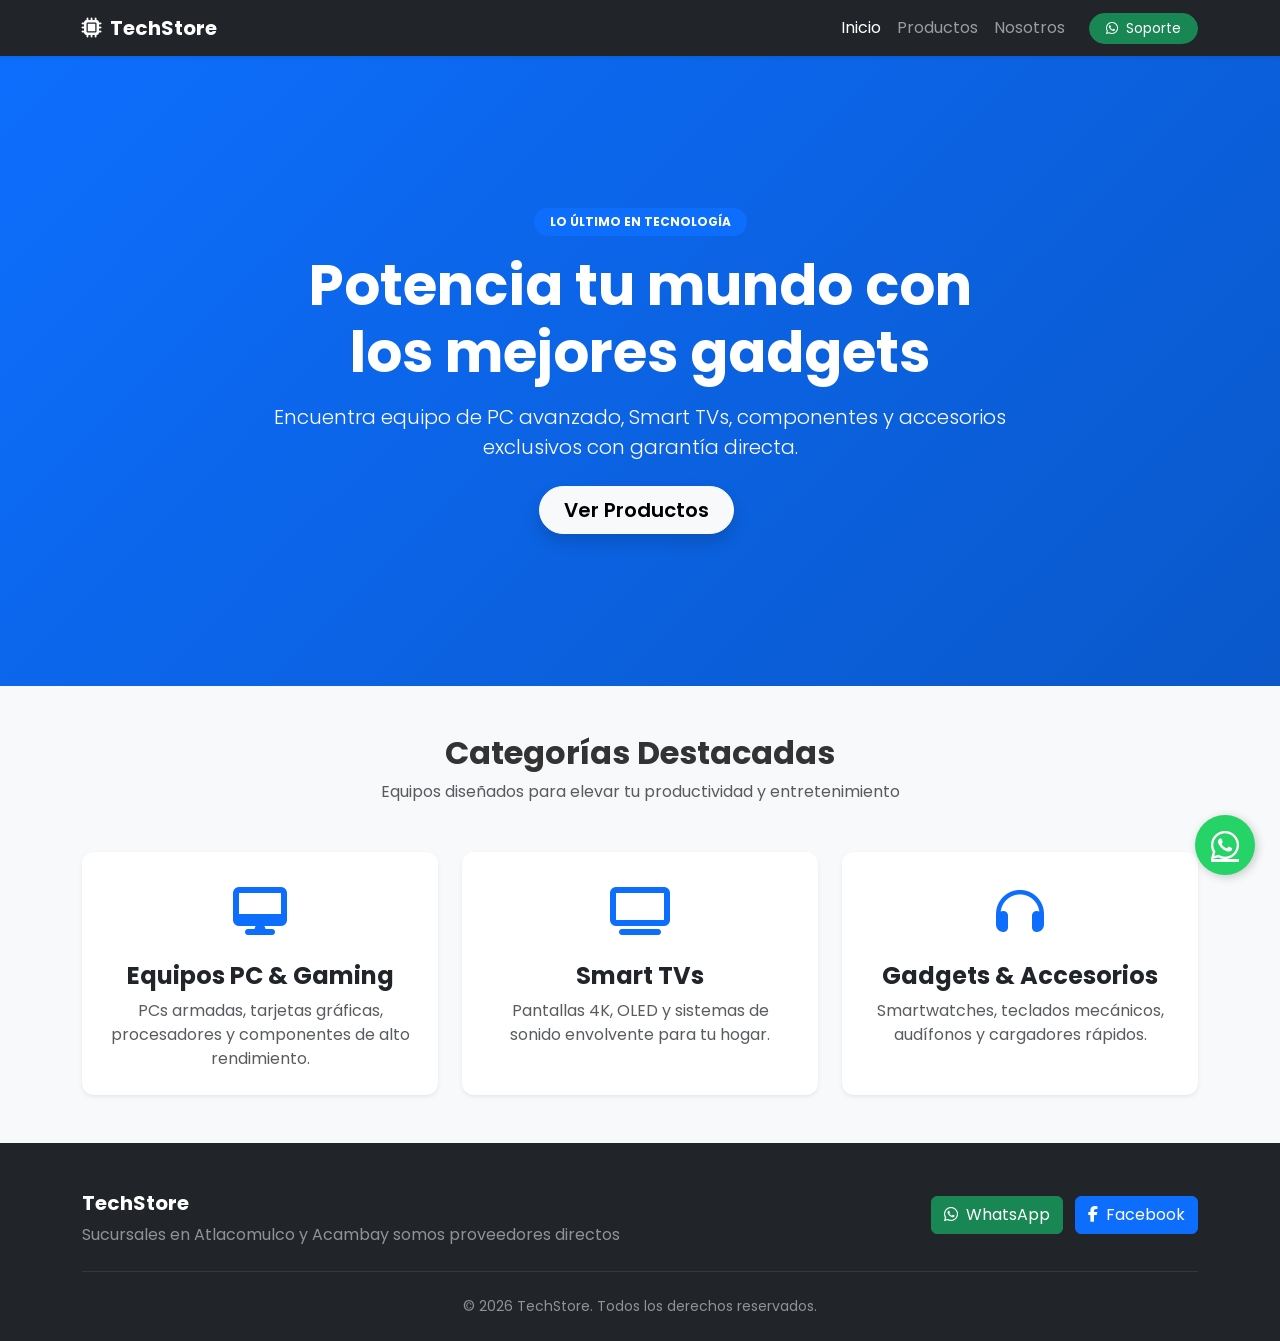
==== index.html @ 27831f78 "first commit" ====
<!DOCTYPE html>
<html lang="es">
<head>
    <meta charset="UTF-8">
    <meta name="viewport" content="width=device-width, initial-scale=1.0">
    <title>TechStore - Gadgets, PC y Tecnología</title>
    <!-- Bootstrap 5 CSS -->
    <link href="https://cdn.jsdelivr.net/npm/bootstrap@5.3.3/dist/css/bootstrap.min.css" rel="stylesheet">
    <!-- FontAwesome para íconos -->
    <link rel="stylesheet" href="https://cdnjs.cloudflare.com/ajax/libs/font-awesome/6.5.1/css/all.min.css">
    <!-- Google Fonts -->
    <link href="https://fonts.googleapis.com/css2?family=Poppins:wght@300;400;600;700&display=swap" rel="stylesheet">
    <!-- Tu archivo CSS personalizado -->
    <link rel="stylesheet" href="style.css">
</head>
<body>

    <!-- Barra de Navegación -->
    <nav class="navbar navbar-expand-lg navbar-dark bg-dark sticky-top shadow-sm">
        <div class="container">
            <a class="navbar-brand fw-bold text-gradient" href="#"><i class="fa-solid fa-microchip me-2"></i>TechStore</a>
            <button class="navbar-toggler" type="button" data-bs-toggle="collapse" data-bs-target="#navbarNav">
                <span class="navbar-toggler-icon"></span>
            </button>
            <div class="collapse navbar-collapse justify-content-end" id="navbarNav">
                <ul class="navbar-nav align-items-center">
                    <li class="nav-item"><a class="nav-link active" href="#">Inicio</a></li>
                    <li class="nav-item"><a class="nav-link" href="#productos">Productos</a></li>
                    <li class="nav-item"><a class="nav-link" href="#nosotros">Nosotros</a></li>
                    <li class="nav-item ms-lg-3">
                        <a href="https://wa.me/525519389472" target="_blank" class="btn btn-success btn-sm px-3 rounded-pill">
                            <i class="fa-brands fa-whatsapp me-1"></i> Soporte
                        </a>
                    </li>
                </ul>
            </div>
        </div>
    </nav>

    <!-- Sección Hero (Impactante) -->
    <header class="hero-section text-white text-center d-flex align-items-center">
        <div class="container">
            <div class="row justify-content-center">
                <div class="col-lg-8">
                    <span class="badge bg-primary mb-3 px-3 py-2 rounded-pill text-uppercase">Lo último en tecnología</span>
                    <h1 class="display-4 fw-bold mb-3">Potencia tu mundo con los mejores gadgets</h1>
                    <p class="lead mb-4">Encuentra equipo de PC avanzado, Smart TVs, componentes y accesorios exclusivos con garantía directa.</p>
                    <a href="#productos" class="btn btn-light btn-lg px-4 py-2 fw-semibold rounded-pill shadow me-2">Ver Productos</a>
                </div>
            </div>
        </div>
    </header>

    <!-- Sección de Productos -->
    <section id="productos" class="py-5 bg-light">
        <div class="container">
            <div class="text-center mb-5">
                <h2 class="fw-bold">Categorías Destacadas</h2>
                <p class="text-muted">Equipos diseñados para elevar tu productividad y entretenimiento</p>
            </div>
            <div class="row g-4">
                <!-- Tarjeta 1 -->
                <div class="col-md-4">
                    <div class="card h-100 border-0 shadow-sm product-card">
                        <div class="card-body text-center p-4">
                            <div class="icon-box mb-3 text-primary"><i class="fa-solid fa-desktop fa-3x"></i></div>
                            <h4 class="card-title fw-bold">Equipos PC & Gaming</h4>
                            <p class="card-text text-muted">PCs armadas, tarjetas gráficas, procesadores y componentes de alto rendimiento.</p>
                        </div>
                    </div>
                </div>
                <!-- Tarjeta 2 -->
                <div class="col-md-4">
                    <div class="card h-100 border-0 shadow-sm product-card">
                        <div class="card-body text-center p-4">
                            <div class="icon-box mb-3 text-primary"><i class="fa-solid fa-tv fa-3x"></i></div>
                            <h4 class="card-title fw-bold">Smart TVs</h4>
                            <p class="card-text text-muted">Pantallas 4K, OLED y sistemas de sonido envolvente para tu hogar.</p>
                        </div>
                    </div>
                </div>
                <!-- Tarjeta 3 -->
                <div class="col-md-4">
                    <div class="card h-100 border-0 shadow-sm product-card">
                        <div class="card-body text-center p-4">
                            <div class="icon-box mb-3 text-primary"><i class="fa-solid fa-headphones fa-3x"></i></div>
                            <h4 class="card-title fw-bold">Gadgets & Accesorios</h4>
                            <p class="card-text text-muted">Smartwatches, teclados mecánicos, audífonos y cargadores rápidos.</p>
                        </div>
                    </div>
                </div>
            </div>
        </div>
    </section>

    <!-- Botón flotante de WhatsApp -->
    <a href="https://wa.me/525519389472?text=Hola,%20me%20interesa%20obtener%20información%20sobre%20sus%20productos" class="whatsapp-float" target="_blank" title="Contáctanos por WhatsApp">
        <i class="fa-brands fa-whatsapp"></i>
    </a>

    <!-- Pie de Página (Footer) -->
    <footer class="bg-dark text-white pt-5 pb-4">
        <div class="container text-center text-md-start">
            <div class="row align-items-center">
                <div class="col-md-7 mb-3 mb-md-0">
                    <h5 class="fw-bold mb-2">TechStore</h5>
                    <p class="text-white-50 mb-0">Sucursales en Atlacomulco y Acambay somos proveedores directos</p>
                </div>
                <div class="col-md-5 text-md-end text-center">
                    <!-- Botón WhatsApp -->
                    <a href="https://wa.me/525519389472" target="_blank" class="btn btn-success me-2 mb-2">
                        <i class="fa-brands fa-whatsapp me-1"></i> WhatsApp
                    </a>
                    <!-- Botón Facebook (Agrega tu link donde dicen las comillas) -->
                    <a href="AQUÍ_VA_TU_LINK_DE_FACEBOOK" target="_blank" class="btn btn-primary mb-2">
                        <i class="fa-brands fa-facebook-f me-1"></i> Facebook
                    </a>
                </div>
            </div>
            <hr class="my-4 border-secondary">
            <div class="row">
                <div class="col-md-12 text-center">
                    <p class="text-white-50 small mb-0">&copy; 2026 TechStore. Todos los derechos reservados.</p>
                </div>
            </div>
        </div>
    </footer>

    <!-- Bootstrap 5 JS Bundle -->
    <script src="https://cdn.jsdelivr.net/npm/bootstrap@5.3.3/dist/js/bootstrap.bundle.min.js"></script>
</body>
</html>
---- style.css ----
/* Configuración general y tipografía */
body {
    font-family: 'Poppins', sans-serif;
    color: #333;
}

/* Sección Hero con fondo moderno degradado */
.hero-section {
    background: linear-gradient(135deg, #0d6efd 0%, #0a58ca 100%);
    min-height: 70vh;
    padding: 80px 0;
}

/* Efectos en tarjetas de productos */
.product-card {
    transition: transform 0.3s ease, box-shadow 0.3s ease;
    border-radius: 12px;
}

.product-card:hover {
    transform: translateY(-8px);
    box-shadow: 0 1rem 3rem rgba(0,0,0,.1) !important;
}

.icon-box {
    height: 70px;
    display: flex;
    align-items: center;
    justify-content: center;
}

/* Botón flotante de WhatsApp */
.whatsapp-float {
    position: fixed;
    width: 60px;
    height: 60px;
    bottom: 25px;
    right: 25px;
    background-color: #25d366;
    color: #FFF;
    border-radius: 50px;
    text-align: center;
    font-size: 32px;
    box-shadow: 2px 2px 10px rgba(0,0,0,0.2);
    z-index: 1000;
    display: flex;
    align-items: center;
    justify-content: center;
    transition: all 0.3s ease;
}

.whatsapp-float:hover {
    background-color: #20ba5a;
    color: #FFF;
    transform: scale(1.1);
}
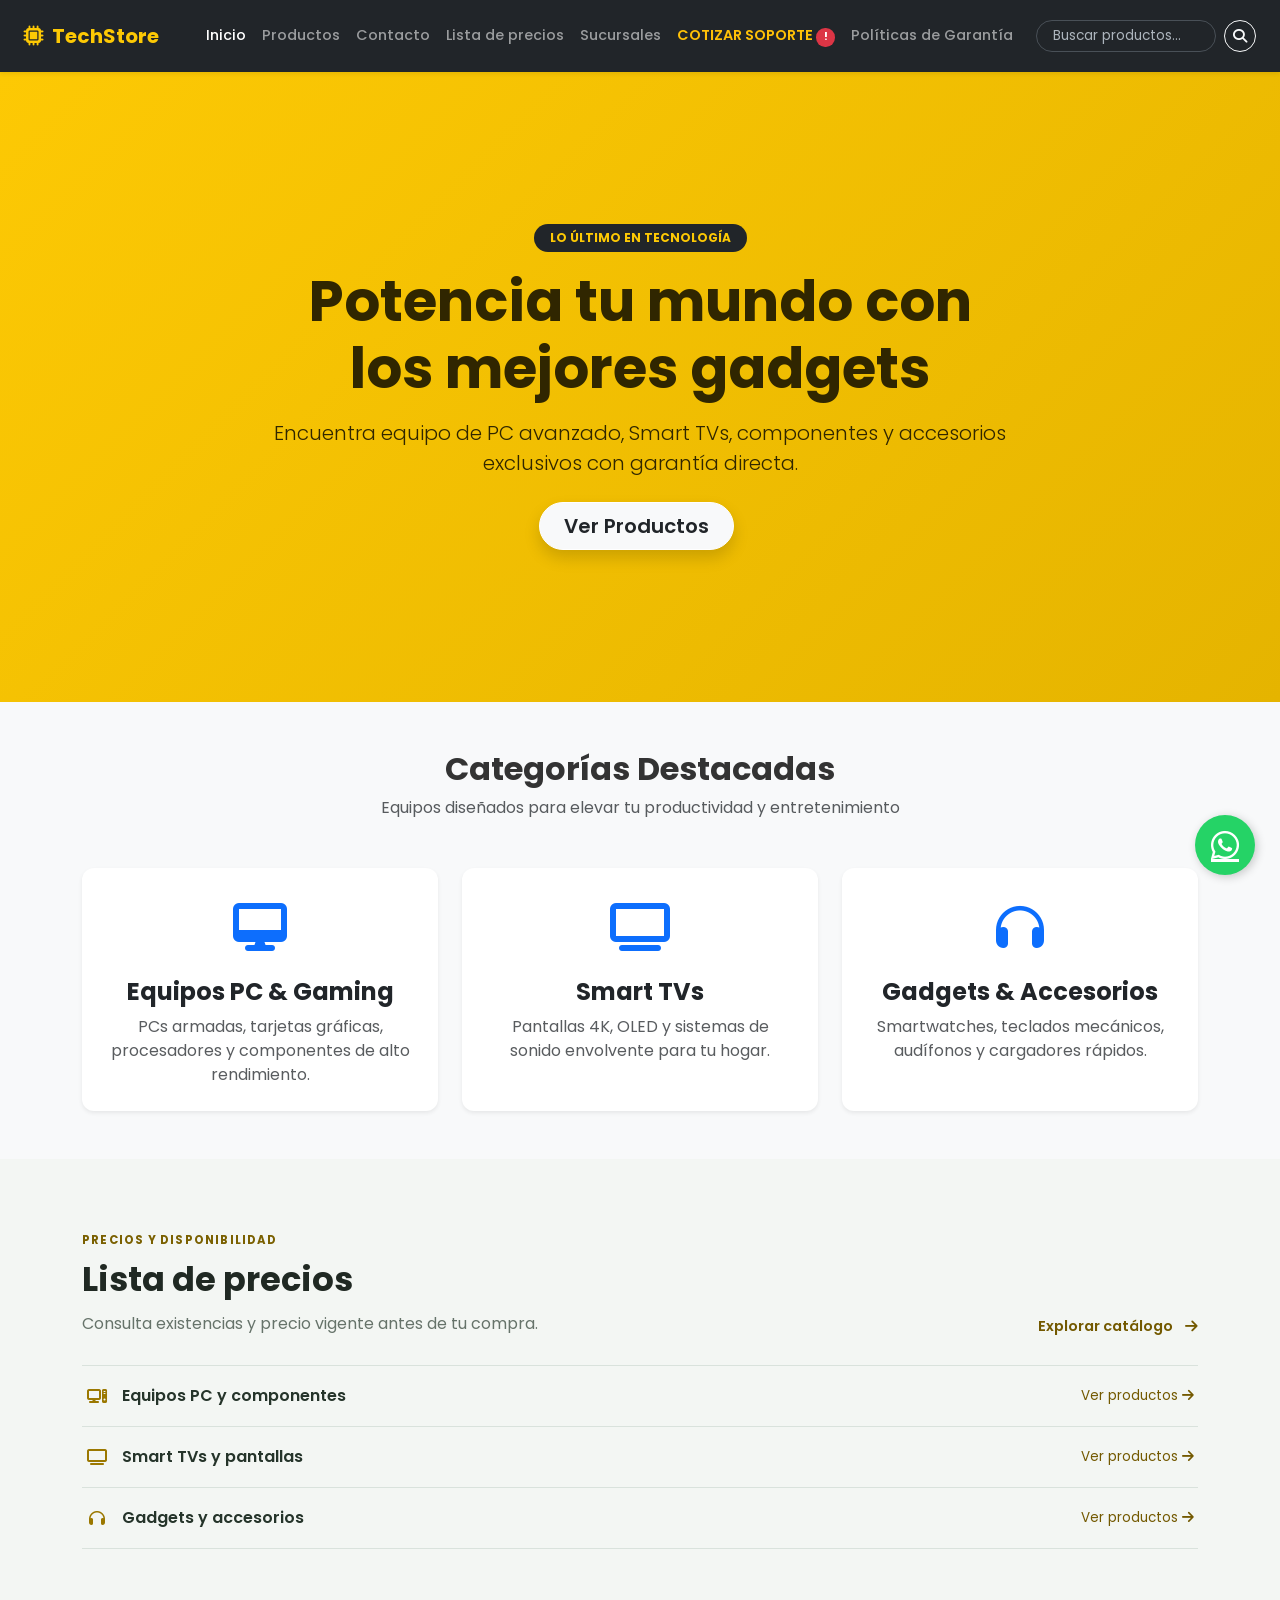
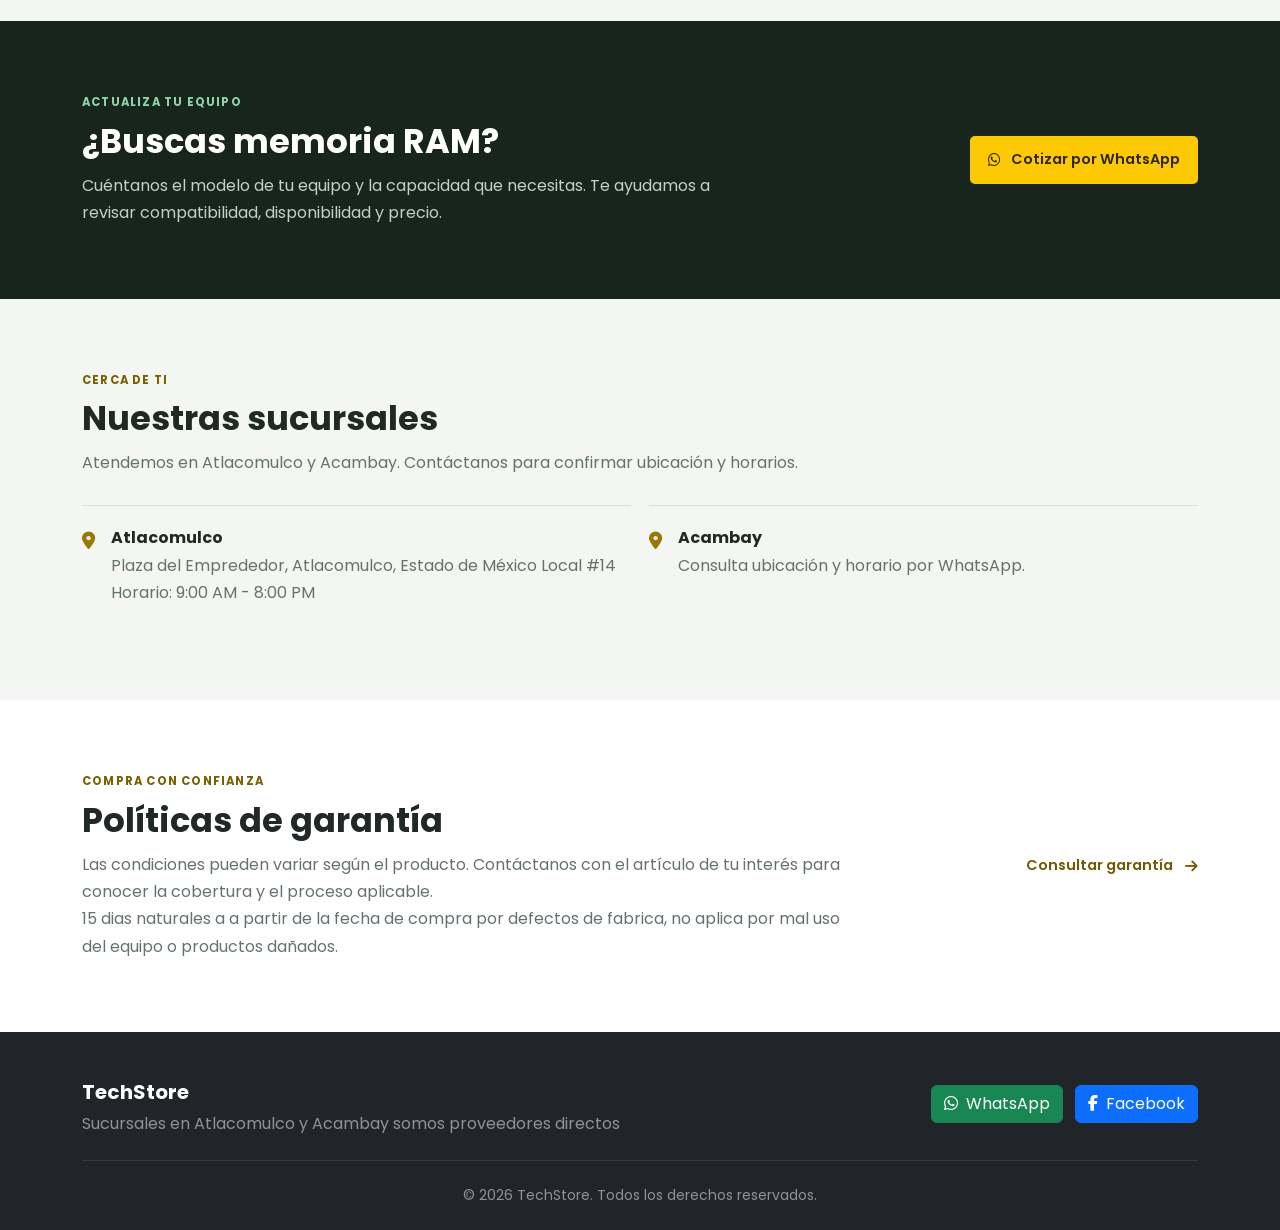
==== commit 3953b467: "Se Agrego seccion productos" ====
--- a/index.html
+++ b/index.html
@@ -15,24 +15,40 @@
 </head>
 <body>
 
-    <!-- Barra de Navegación -->
-    <nav class="navbar navbar-expand-lg navbar-dark bg-dark sticky-top shadow-sm">
-        <div class="container">
-            <a class="navbar-brand fw-bold text-gradient" href="#"><i class="fa-solid fa-microchip me-2"></i>TechStore</a>
-            <button class="navbar-toggler" type="button" data-bs-toggle="collapse" data-bs-target="#navbarNav">
+    <!-- Barra de Navegación Mejorada con las secciones solicitadas -->
+    <nav class="navbar navbar-expand-lg navbar-dark bg-dark sticky-top shadow-sm py-3">
+        <div class="container-fluid px-4">
+            <!-- Logo / Marca -->
+            <a class="navbar-brand fw-bold text-gradient me-4" href="index.html">
+                <i class="fa-solid fa-microchip me-2"></i>TechStore
+            </a>
+
+            <!-- Botón responsive (hamburguesa) -->
+            <button class="navbar-toggler border-0" type="button" data-bs-toggle="collapse" data-bs-target="#navbarContent" aria-controls="navbarContent" aria-expanded="false" aria-label="Toggle navigation">
                 <span class="navbar-toggler-icon"></span>
             </button>
-            <div class="collapse navbar-collapse justify-content-end" id="navbarNav">
-                <ul class="navbar-nav align-items-center">
-                    <li class="nav-item"><a class="nav-link active" href="#">Inicio</a></li>
-                    <li class="nav-item"><a class="nav-link" href="#productos">Productos</a></li>
-                    <li class="nav-item"><a class="nav-link" href="#nosotros">Nosotros</a></li>
-                    <li class="nav-item ms-lg-3">
-                        <a href="https://wa.me/525519389472" target="_blank" class="btn btn-success btn-sm px-3 rounded-pill">
-                            <i class="fa-brands fa-whatsapp me-1"></i> Soporte
-                        </a>
-                    </li>
+
+            <!-- Enlaces del menú y Buscador -->
+            <div class="collapse navbar-collapse justify-content-between" id="navbarContent">
+                <ul class="navbar-nav mb-2 mb-lg-0 align-lg-items-center mx-auto">
+                    <li class="nav-item"><a class="nav-link active px-2" href="#">Inicio</a></li>
+                    <li class="nav-item"><a class="nav-link px-2" href="productos.html">Productos</a></li>
+                    <li class="nav-item"><a class="nav-link px-2" href="#contacto">Contacto</a></li>
+                    <li class="nav-item"><a class="nav-link px-2" href="#lista-precios">Lista de precios</a></li>
+                    <li class="nav-item"><a class="nav-link px-2" href="#sucursales">Sucursales</a></li>
+                    <li class="nav-item"><a class="nav-link px-2 fw-semibold text-warning" href="#cotizar-ram">COTIZAR SOPORTE <span class="badge bg-danger text-white rounded-circle">!</span></a></li>
+                    <li class="nav-item"><a class="nav-link px-2" href="#garantia">Políticas de Garantía</a></li>
                 </ul>
+
+                <!-- Buscador Integrado -->
+                <form class="d-flex align-items-center search-form mt-3 mt-lg-0" role="search" onsubmit="event.preventDefault();">
+                    <div class="input-group">
+                        <input class="form-control form-control-sm rounded-pill ps-3" type="search" placeholder="Buscar productos..." aria-label="Buscar">
+                        <button class="btn btn-outline-light btn-sm rounded-circle ms-2 search-btn" type="submit" aria-label="Buscar productos">
+                            <i class="fa-solid fa-magnifying-glass"></i>
+                        </button>
+                    </div>
+                </form>
             </div>
         </div>
     </nav>
@@ -45,7 +61,7 @@
                     <span class="badge bg-primary mb-3 px-3 py-2 rounded-pill text-uppercase">Lo último en tecnología</span>
                     <h1 class="display-4 fw-bold mb-3">Potencia tu mundo con los mejores gadgets</h1>
                     <p class="lead mb-4">Encuentra equipo de PC avanzado, Smart TVs, componentes y accesorios exclusivos con garantía directa.</p>
-                    <a href="#productos" class="btn btn-light btn-lg px-4 py-2 fw-semibold rounded-pill shadow me-2">Ver Productos</a>
+                    <a href="productos.html" class="btn btn-light btn-lg px-4 py-2 fw-semibold rounded-pill shadow me-2">Ver Productos</a>
                 </div>
             </div>
         </div>
@@ -93,13 +109,70 @@
         </div>
     </section>
 
+    <section id="lista-precios" class="store-section price-section">
+        <div class="container">
+            <div class="store-section-heading">
+                <div>
+                    <p class="store-kicker">PRECIOS Y DISPONIBILIDAD</p>
+                    <h2>Lista de precios</h2>
+                    <p>Consulta existencias y precio vigente antes de tu compra.</p>
+                </div>
+                <a class="store-action" href="productos.html">Explorar catálogo <i class="fa-solid fa-arrow-right" aria-hidden="true"></i></a>
+            </div>
+            <div class="price-list">
+                <a href="productos.html"><span><i class="fa-solid fa-computer" aria-hidden="true"></i> Equipos PC y componentes</span><span>Ver productos <i class="fa-solid fa-arrow-right" aria-hidden="true"></i></span></a>
+                <a href="productos.html"><span><i class="fa-solid fa-tv" aria-hidden="true"></i> Smart TVs y pantallas</span><span>Ver productos <i class="fa-solid fa-arrow-right" aria-hidden="true"></i></span></a>
+                <a href="productos.html"><span><i class="fa-solid fa-headphones" aria-hidden="true"></i> Gadgets y accesorios</span><span>Ver productos <i class="fa-solid fa-arrow-right" aria-hidden="true"></i></span></a>
+            </div>
+        </div>
+    </section>
+
+    <section id="cotizar-ram" class="store-section ram-section">
+        <div class="container section-split">
+            <div>
+                <p class="store-kicker">ACTUALIZA TU EQUIPO</p>
+                <h2>¿Buscas memoria RAM?</h2>
+                <p>Cuéntanos el modelo de tu equipo y la capacidad que necesitas. Te ayudamos a revisar compatibilidad, disponibilidad y precio.</p>
+            </div>
+            <a class="section-button" href="https://wa.me/525519389472?text=Hola%2C%20quiero%20cotizar%20memoria%20RAM.%20El%20modelo%20de%20mi%20equipo%20es%3A%20" target="_blank" rel="noopener noreferrer"><i class="fa-brands fa-whatsapp" aria-hidden="true"></i> Cotizar por WhatsApp</a>
+        </div>
+    </section>
+    
+    <section id="sucursales" class="store-section branches-section">
+        <div class="container">
+            <div class="store-section-heading">
+                <div>
+                    <p class="store-kicker">CERCA DE TI</p>
+                    <h2>Nuestras sucursales</h2>
+                    <p>Atendemos en Atlacomulco y Acambay. Contáctanos para confirmar ubicación y horarios.</p>
+                </div>
+            </div>
+            <div class="branch-list">
+                <article><i class="fa-solid fa-location-dot" aria-hidden="true"></i><div><h3>Atlacomulco</h3><p>Plaza del Emprededor, Atlacomulco, Estado de México Local #14 <br>Horario: 9:00 AM - 8:00 PM</p></div></article>                
+                <article><i class="fa-solid fa-location-dot" aria-hidden="true"></i><div><h3>Acambay</h3><p>Consulta ubicación y horario por WhatsApp.</p></div></article>
+            </div>
+        </div>
+    </section>
+
+    <section id="garantia" class="store-section warranty-section">
+        <div class="container section-split">
+            <div>
+                <p class="store-kicker">COMPRA CON CONFIANZA</p>
+                <h2>Políticas de garantía</h2>
+                <p>Las condiciones pueden variar según el producto. Contáctanos con el artículo de tu interés para conocer la cobertura y el proceso aplicable.</p>
+                <p>15 dias naturales a a partir de la fecha de compra por defectos de fabrica, no aplica por mal uso del equipo o productos dañados.</p>
+            </div>
+            <a class="store-action" href="https://wa.me/525519389472?text=Hola%2C%20quiero%20conocer%20las%20pol%C3%ADticas%20de%20garant%C3%ADa" target="_blank" rel="noopener noreferrer">Consultar garantía <i class="fa-solid fa-arrow-right" aria-hidden="true"></i></a>
+        </div>
+    </section>
+
     <!-- Botón flotante de WhatsApp -->
     <a href="https://wa.me/525519389472?text=Hola,%20me%20interesa%20obtener%20información%20sobre%20sus%20productos" class="whatsapp-float" target="_blank" title="Contáctanos por WhatsApp">
         <i class="fa-brands fa-whatsapp"></i>
     </a>
 
     <!-- Pie de Página (Footer) -->
-    <footer class="bg-dark text-white pt-5 pb-4">
+    <footer id="contacto" class="bg-dark text-white pt-5 pb-4">
         <div class="container text-center text-md-start">
             <div class="row align-items-center">
                 <div class="col-md-7 mb-3 mb-md-0">
--- a/style.css
+++ b/style.css
@@ -1,14 +1,76 @@
+:root {
+    --brand-color: #FDC904;
+    --brand-ink: #302600;
+}
+
 /* Configuración general y tipografía */
 body {
     font-family: 'Poppins', sans-serif;
     color: #333;
 }
 
+/* Estilos de la barra de navegación y enlaces */
+.navbar-nav .nav-link {
+    font-size: 0.9rem;
+    font-weight: 500;
+    transition: color 0.2s ease;
+}
+
+.navbar-nav .nav-link:hover {
+    color: var(--brand-color) !important;
+}
+
+.navbar-brand.text-gradient {
+    color: var(--brand-color) !important;
+}
+
+/* Personalización del buscador en el header */
+.search-form input[type="search"] {
+    background-color: #212529;
+    border: 1px solid #495057;
+    color: #fff;
+    font-size: 0.85rem;
+    width: 180px;
+    transition: all 0.3s ease;
+}
+
+.search-form input[type="search"]::placeholder {
+    color: #adb5bd;
+}
+
+.search-form input[type="search"]:focus {
+    background-color: #212529;
+    border-color: var(--brand-color);
+    color: #fff;
+    box-shadow: none;
+    width: 220px;
+}
+
+.search-btn {
+    width: 32px;
+    height: 32px;
+    display: flex;
+    align-items: center;
+    justify-content: center;
+    padding: 0;
+}
+
 /* Sección Hero con fondo moderno degradado */
 .hero-section {
-    background: linear-gradient(135deg, #0d6efd 0%, #0a58ca 100%);
+    background: linear-gradient(135deg, #FDC904 0%, #e5b400 100%);
     min-height: 70vh;
     padding: 80px 0;
+    color: var(--brand-ink) !important;
+}
+
+.hero-section .badge.bg-primary {
+    background-color: #212529 !important;
+    color: var(--brand-color) !important;
+}
+
+.hero-section .btn-light {
+    border-color: #fff;
+    color: #212529;
 }
 
 /* Efectos en tarjetas de productos */
@@ -27,6 +89,191 @@
     display: flex;
     align-items: center;
     justify-content: center;
+}
+
+.store-section {
+    padding: 72px 0;
+    scroll-margin-top: 88px;
+}
+
+.store-section h2 {
+    margin: 0 0 10px;
+    color: #202923;
+    font-size: clamp(1.55rem, 3vw, 2.1rem);
+    font-weight: 700;
+}
+
+.store-section p {
+    margin-bottom: 0;
+    color: #66736a;
+    line-height: 1.7;
+}
+
+.store-kicker {
+    margin: 0 0 9px !important;
+    color: #7a6000 !important;
+    font-size: 0.72rem;
+    font-weight: 700;
+    letter-spacing: 1.2px;
+}
+
+.store-section-heading {
+    display: flex;
+    align-items: end;
+    justify-content: space-between;
+    gap: 24px;
+    margin-bottom: 28px;
+}
+
+.store-action {
+    display: inline-flex;
+    align-items: center;
+    gap: 12px;
+    flex: 0 0 auto;
+    color: #735900;
+    font-size: 0.9rem;
+    font-weight: 600;
+    text-decoration: none;
+}
+
+.store-action:hover {
+    color: #302600;
+}
+
+.price-section,
+.branches-section {
+    background: #f3f6f3;
+}
+
+.price-list {
+    border-top: 1px solid #d9e2dc;
+}
+
+.price-list a {
+    display: flex;
+    align-items: center;
+    justify-content: space-between;
+    gap: 20px;
+    padding: 18px 4px;
+    border-bottom: 1px solid #d9e2dc;
+    color: #25342a;
+    text-decoration: none;
+}
+
+.price-list a > span:first-child {
+    display: flex;
+    align-items: center;
+    gap: 14px;
+    font-weight: 600;
+}
+
+.price-list a > span:last-child {
+    color: #735900;
+    font-size: 0.84rem;
+}
+
+.price-list a > span:first-child i {
+    width: 22px;
+    color: #9b7800;
+    text-align: center;
+}
+
+.ram-section {
+    background: #17251c;
+}
+
+.ram-section h2,
+.ram-section p:not(.store-kicker) {
+    color: #fff;
+}
+
+.ram-section p:not(.store-kicker) {
+    max-width: 680px;
+    color: #c4d0c7;
+}
+
+.ram-section .store-kicker {
+    color: #8dd4a8 !important;
+}
+
+.section-split {
+    display: flex;
+    align-items: center;
+    justify-content: space-between;
+    gap: 36px;
+}
+
+.section-split > div {
+    max-width: 760px;
+}
+
+.section-button {
+    display: inline-flex;
+    align-items: center;
+    justify-content: center;
+    gap: 10px;
+    flex: 0 0 auto;
+    min-height: 48px;
+    padding: 0 18px;
+    border-radius: 5px;
+    background: var(--brand-color);
+    color: var(--brand-ink);
+    font-size: 0.9rem;
+    font-weight: 600;
+    text-decoration: none;
+}
+
+.section-button:hover {
+    background: #e5b400;
+    color: #211a00;
+}
+
+.branch-list {
+    display: grid;
+    grid-template-columns: repeat(2, minmax(0, 1fr));
+    gap: 18px;
+}
+
+.branch-list article {
+    display: flex;
+    align-items: flex-start;
+    gap: 16px;
+    padding: 22px 0;
+    border-top: 1px solid #d9e2dc;
+}
+
+.branch-list article > i {
+    margin-top: 4px;
+    color: #9b7800;
+    font-size: 1.1rem;
+}
+
+.branch-list h3 {
+    margin: 0 0 5px;
+    color: #202923;
+    font-size: 1rem;
+    font-weight: 700;
+}
+
+.warranty-section {
+    background: #fff;
+}
+
+@media (max-width: 700px) {
+    .store-section {
+        padding: 48px 0;
+    }
+
+    .store-section-heading,
+    .section-split {
+        align-items: flex-start;
+        flex-direction: column;
+        gap: 18px;
+    }
+
+    .branch-list {
+        grid-template-columns: minmax(0, 1fr);
+    }
 }
 
 /* Botón flotante de WhatsApp */
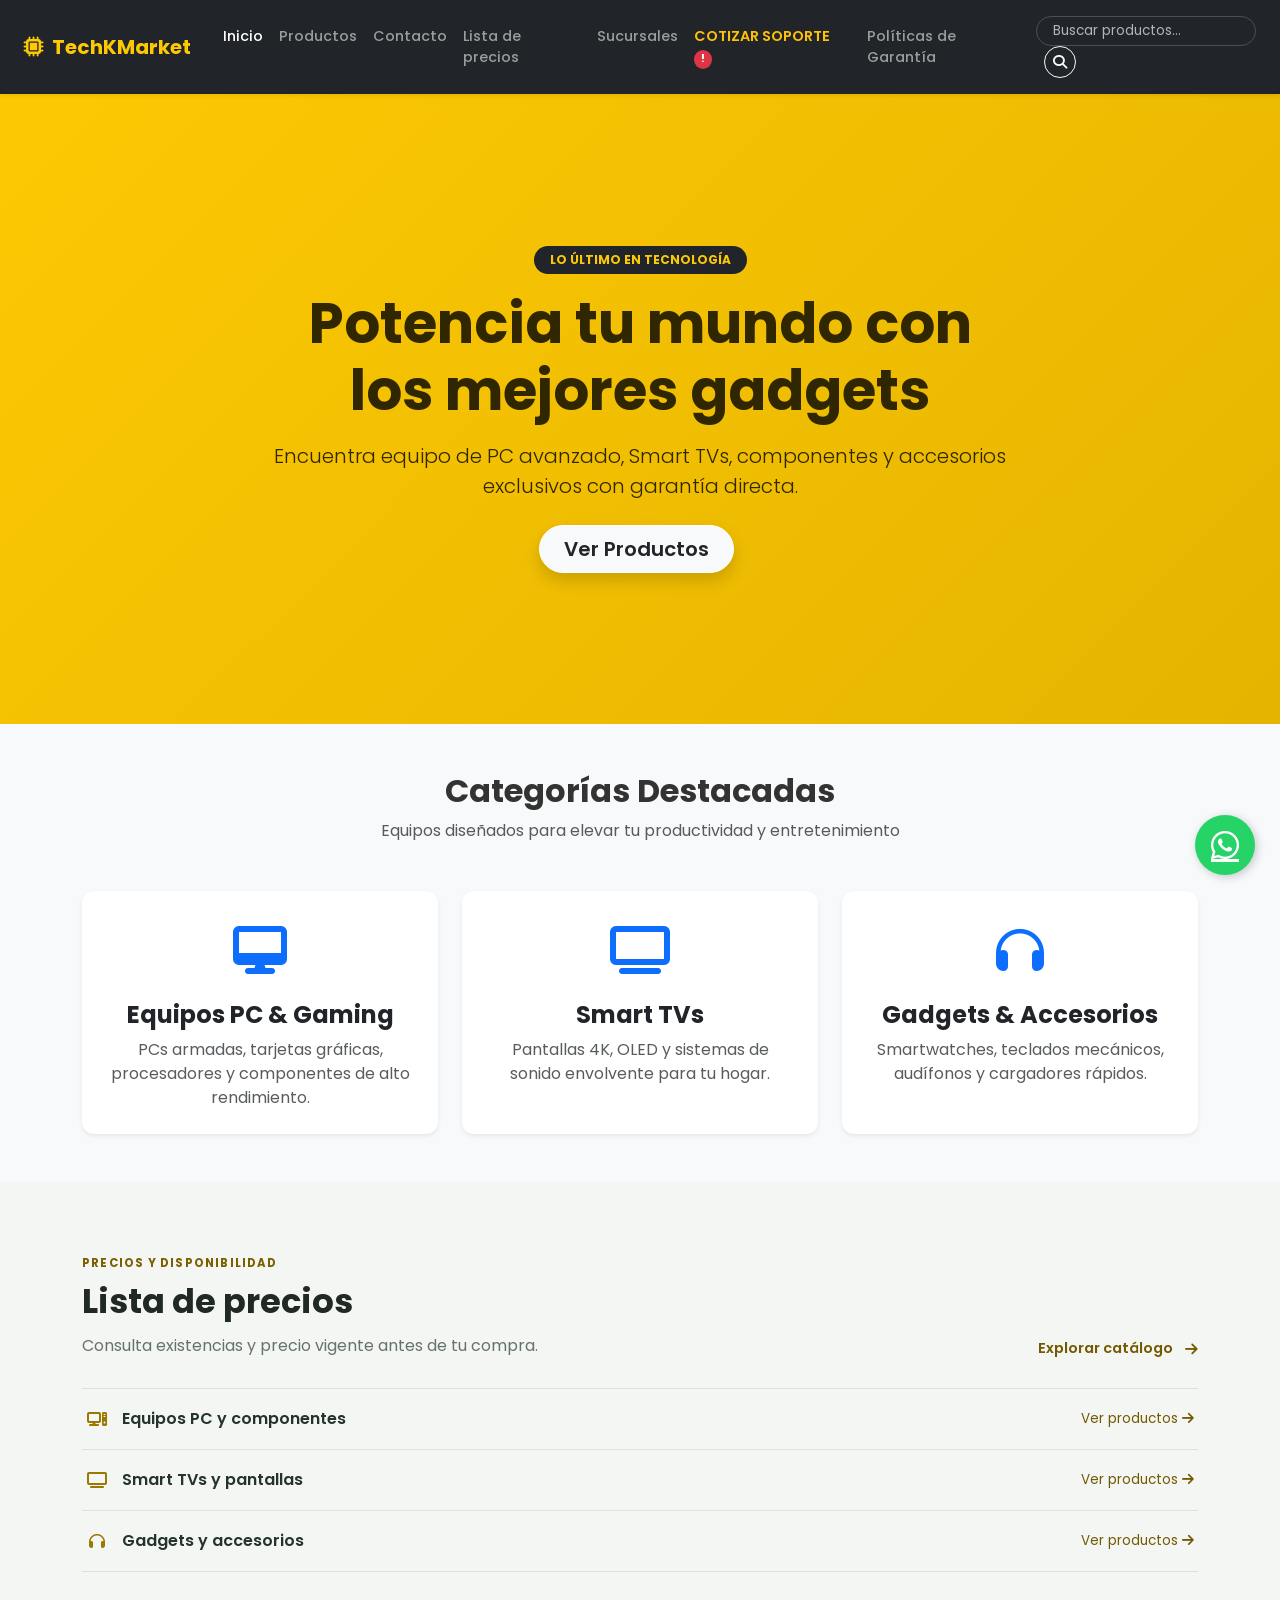
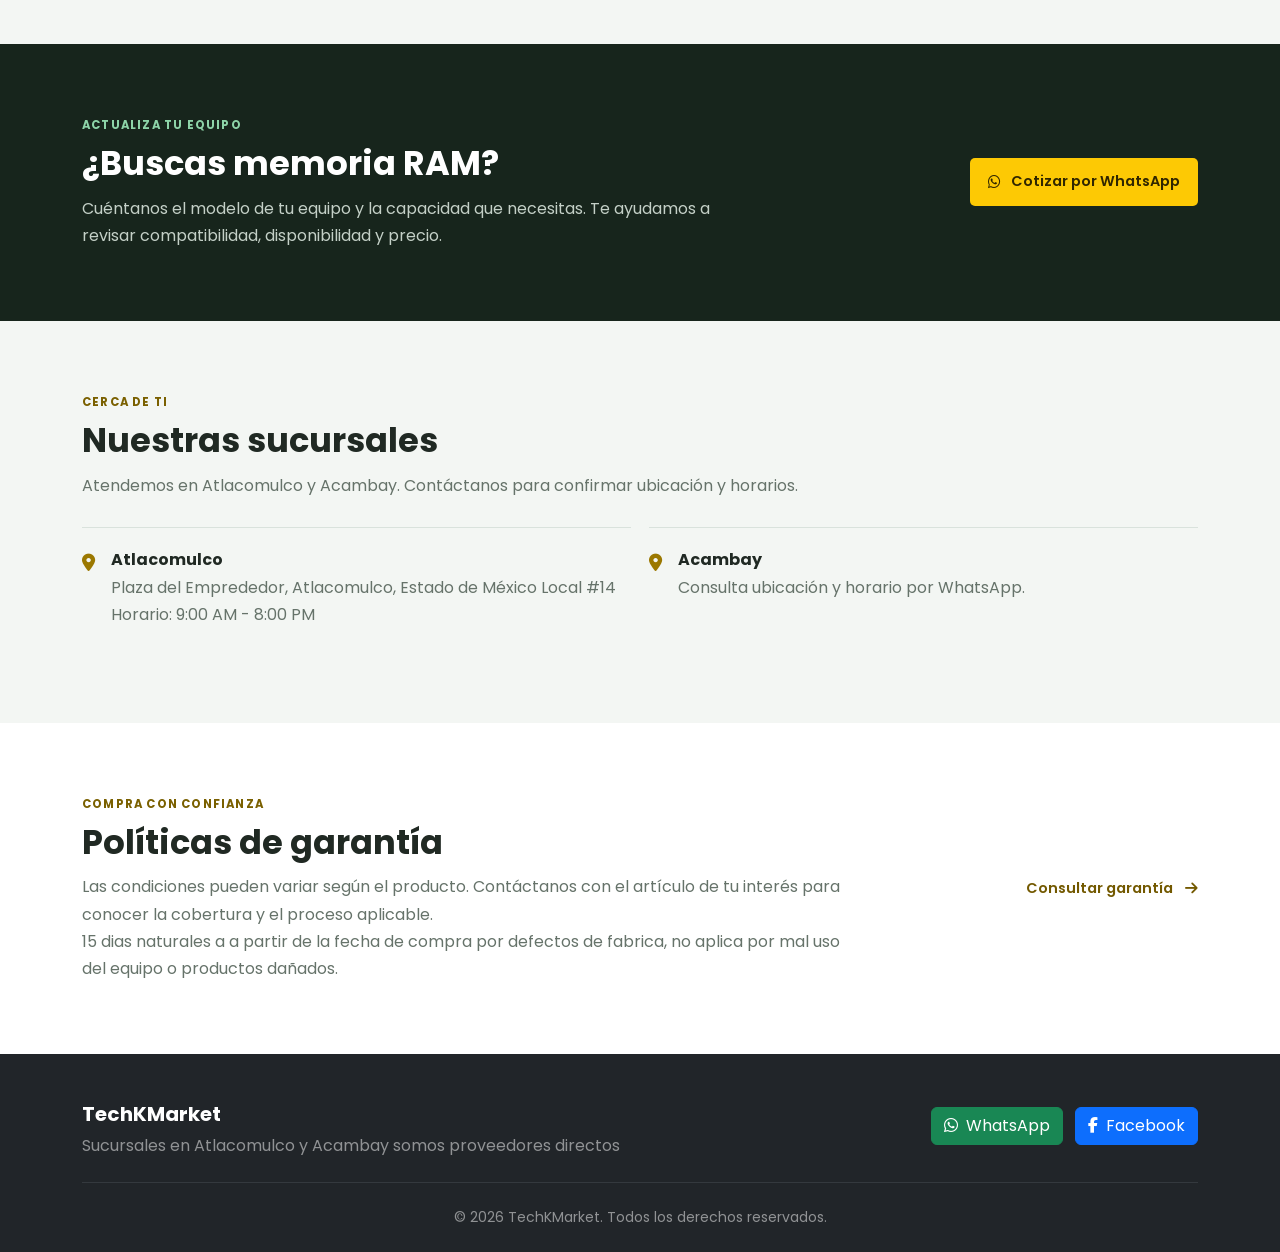
==== commit 6417e7fb: "correccion de Marca en Header" ====
--- a/index.html
+++ b/index.html
@@ -20,7 +20,7 @@
         <div class="container-fluid px-4">
             <!-- Logo / Marca -->
             <a class="navbar-brand fw-bold text-gradient me-4" href="index.html">
-                <i class="fa-solid fa-microchip me-2"></i>TechStore
+                <i class="fa-solid fa-microchip me-2"></i>TechKMarket
             </a>
 
             <!-- Botón responsive (hamburguesa) -->
@@ -176,7 +176,7 @@
         <div class="container text-center text-md-start">
             <div class="row align-items-center">
                 <div class="col-md-7 mb-3 mb-md-0">
-                    <h5 class="fw-bold mb-2">TechStore</h5>
+                    <h5 class="fw-bold mb-2">TechKMarket</h5>
                     <p class="text-white-50 mb-0">Sucursales en Atlacomulco y Acambay somos proveedores directos</p>
                 </div>
                 <div class="col-md-5 text-md-end text-center">
@@ -193,7 +193,7 @@
             <hr class="my-4 border-secondary">
             <div class="row">
                 <div class="col-md-12 text-center">
-                    <p class="text-white-50 small mb-0">&copy; 2026 TechStore. Todos los derechos reservados.</p>
+                    <p class="text-white-50 small mb-0">&copy; 2026 TechKMarket. Todos los derechos reservados.</p>
                 </div>
             </div>
         </div>
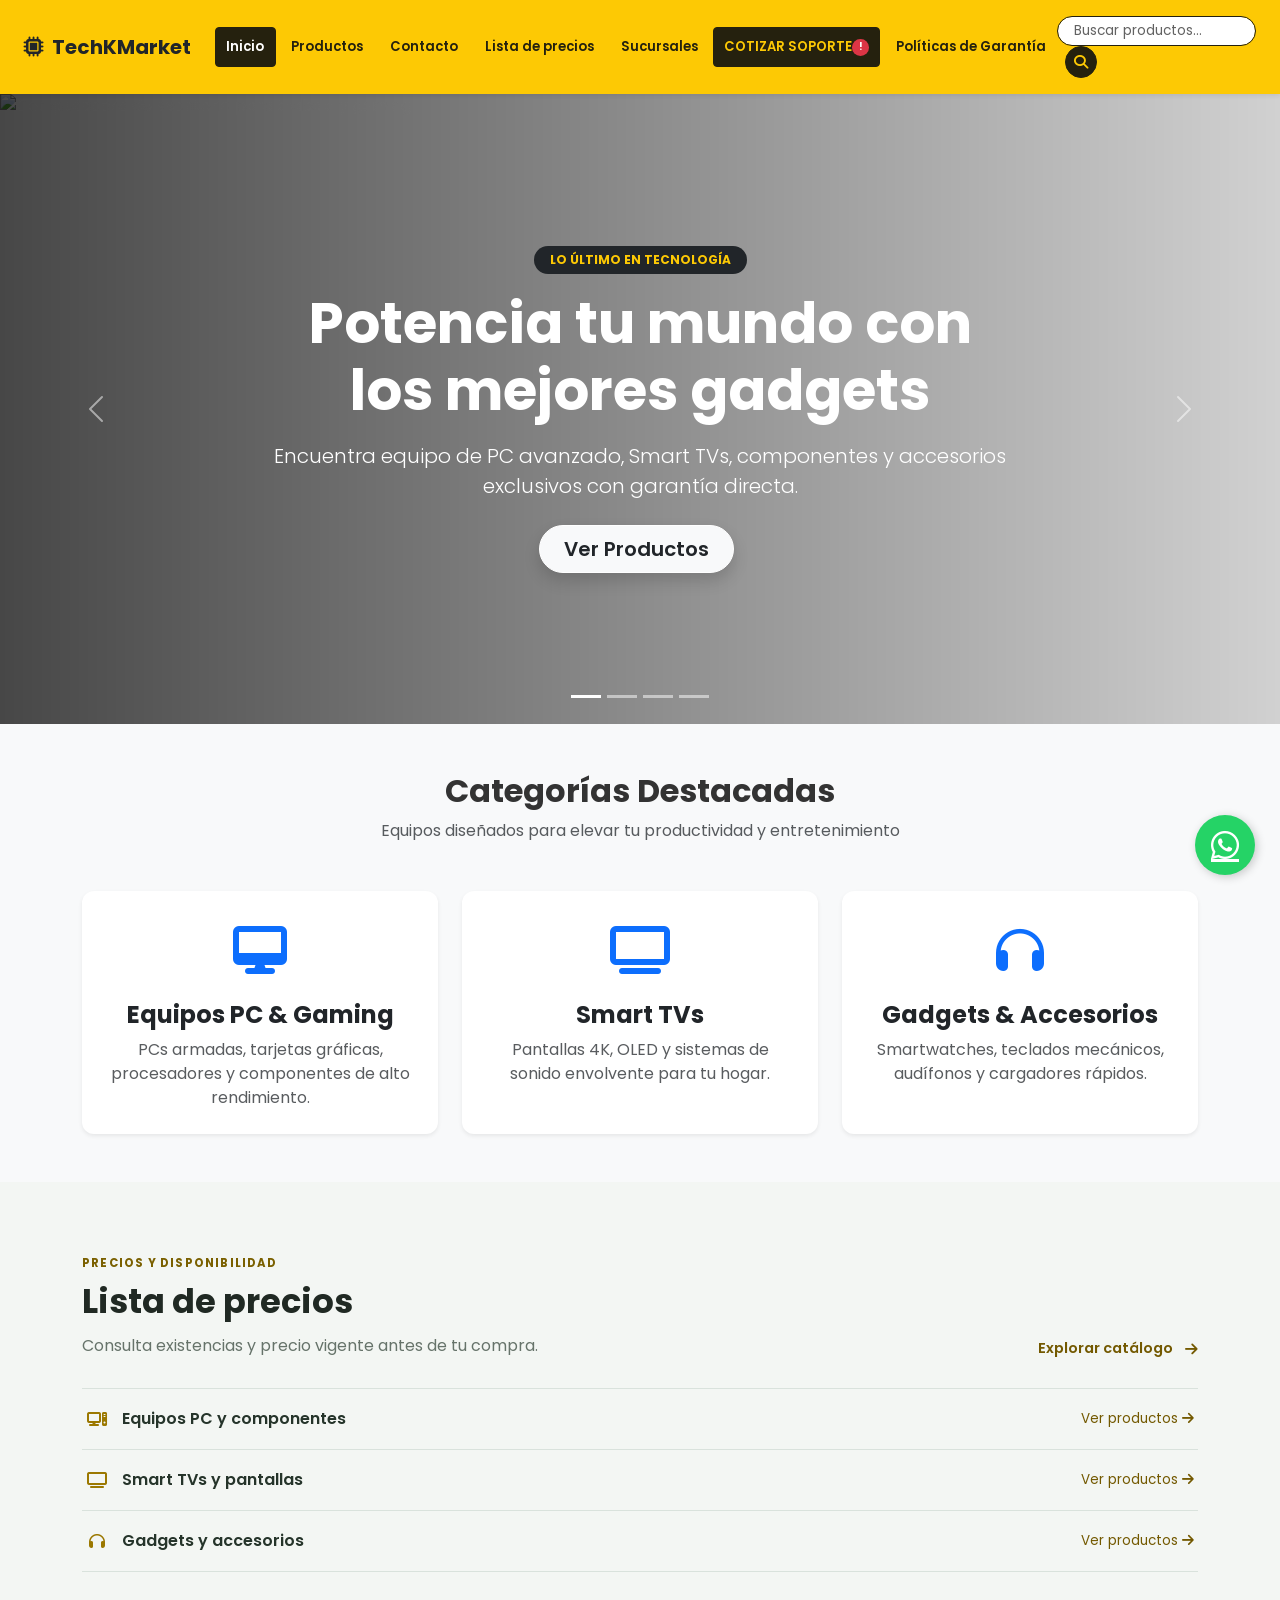
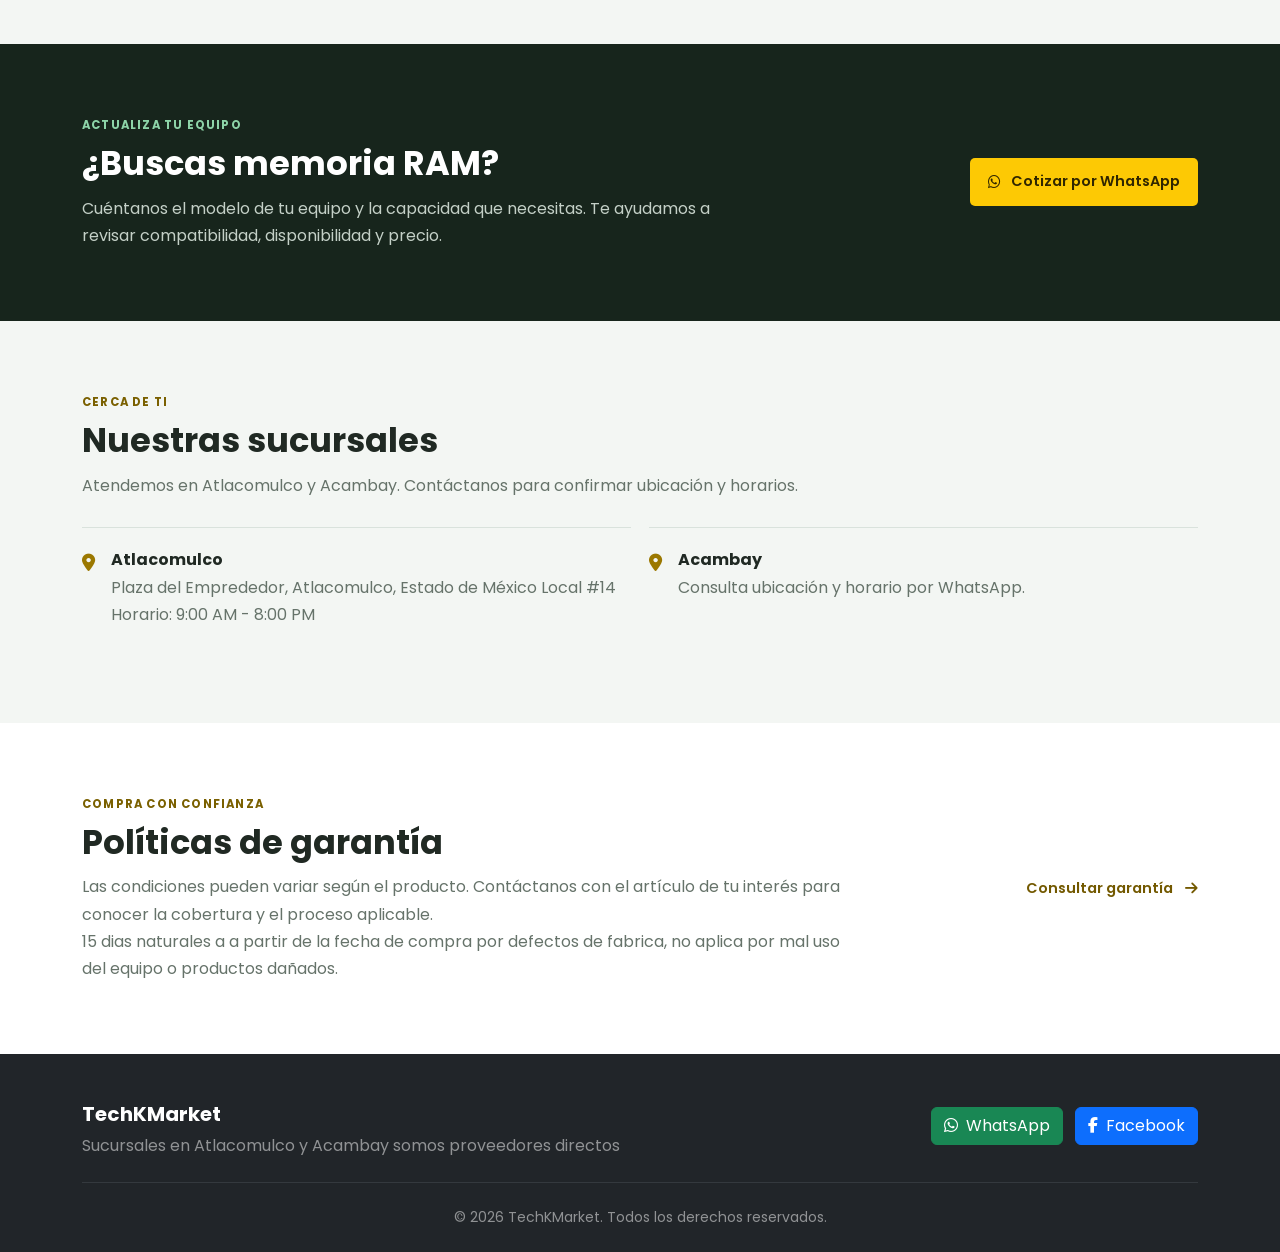
==== commit 1a486f51: "Se agrego banner principal" ====
--- a/index.html
+++ b/index.html
@@ -16,7 +16,7 @@
 <body>
 
     <!-- Barra de Navegación Mejorada con las secciones solicitadas -->
-    <nav class="navbar navbar-expand-lg navbar-dark bg-dark sticky-top shadow-sm py-3">
+    <nav class="navbar navbar-expand-lg navbar-light tech-navbar sticky-top shadow-sm py-3">
         <div class="container-fluid px-4">
             <!-- Logo / Marca -->
             <a class="navbar-brand fw-bold text-gradient me-4" href="index.html">
@@ -53,17 +53,47 @@
         </div>
     </nav>
 
-    <!-- Sección Hero (Impactante) -->
-    <header class="hero-section text-white text-center d-flex align-items-center">
-        <div class="container">
-            <div class="row justify-content-center">
-                <div class="col-lg-8">
-                    <span class="badge bg-primary mb-3 px-3 py-2 rounded-pill text-uppercase">Lo último en tecnología</span>
-                    <h1 class="display-4 fw-bold mb-3">Potencia tu mundo con los mejores gadgets</h1>
-                    <p class="lead mb-4">Encuentra equipo de PC avanzado, Smart TVs, componentes y accesorios exclusivos con garantía directa.</p>
-                    <a href="productos.html" class="btn btn-light btn-lg px-4 py-2 fw-semibold rounded-pill shadow me-2">Ver Productos</a>
-                </div>
-            </div>
+    <!-- Banner de imágenes -->
+    <header class="hero-section">
+        <div id="techBanner" class="carousel slide carousel-fade" data-bs-ride="carousel" data-bs-interval="4000">
+            <div class="carousel-indicators">
+                <button type="button" data-bs-target="#techBanner" data-bs-slide-to="0" class="active" aria-current="true" aria-label="Imagen 1"></button>
+                <button type="button" data-bs-target="#techBanner" data-bs-slide-to="1" aria-label="Imagen 2"></button>
+                <button type="button" data-bs-target="#techBanner" data-bs-slide-to="2" aria-label="Imagen 3"></button>
+                <button type="button" data-bs-target="#techBanner" data-bs-slide-to="3" aria-label="Imagen 4"></button>
+            </div>
+            <div class="carousel-inner">
+                <div class="carousel-item active">
+                    <img src="https://images.unsplash.com/photo-1593640408182-31c70c8268f5?auto=format&amp;fit=crop&amp;w=2000&amp;q=85" class="d-block w-100" alt="Computadora de escritorio para trabajo y gaming">
+                </div>
+                <div class="carousel-item">
+                    <img src="https://images.unsplash.com/photo-1593359677879-a4bb92f829d1?auto=format&amp;fit=crop&amp;w=2000&amp;q=85" class="d-block w-100" alt="Pantalla de entretenimiento de alta definición">
+                </div>
+                <div class="carousel-item">
+                    <img src="https://images.unsplash.com/photo-1523275335684-37898b6baf30?auto=format&amp;fit=crop&amp;w=2000&amp;q=85" class="d-block w-100" alt="Reloj inteligente y tecnología portátil">
+                </div>
+                <div class="carousel-item">
+                    <img src="https://images.unsplash.com/photo-1546435770-a3e426bf472b?auto=format&amp;fit=crop&amp;w=2000&amp;q=85" class="d-block w-100" alt="Audífonos para música y entretenimiento">
+                </div>
+            </div>
+            <div class="hero-content text-center">
+                <div class="container">
+                    <div class="row justify-content-center">
+                        <div class="col-lg-8">
+                            <span class="badge bg-primary mb-3 px-3 py-2 rounded-pill text-uppercase">Lo último en tecnología</span>
+                            <h1 class="display-4 fw-bold mb-3">Potencia tu mundo con los mejores gadgets</h1>
+                            <p class="lead mb-4">Encuentra equipo de PC avanzado, Smart TVs, componentes y accesorios exclusivos con garantía directa.</p>
+                            <a href="productos.html" class="btn btn-light btn-lg px-4 py-2 fw-semibold rounded-pill shadow me-2">Ver Productos</a>
+                        </div>
+                    </div>
+                </div>
+            </div>
+            <button class="carousel-control-prev" type="button" data-bs-target="#techBanner" data-bs-slide="prev" aria-label="Imagen anterior">
+                <span class="carousel-control-prev-icon" aria-hidden="true"></span>
+            </button>
+            <button class="carousel-control-next" type="button" data-bs-target="#techBanner" data-bs-slide="next" aria-label="Imagen siguiente">
+                <span class="carousel-control-next-icon" aria-hidden="true"></span>
+            </button>
         </div>
     </header>
 
--- a/style.css
+++ b/style.css
@@ -16,12 +16,98 @@
     transition: color 0.2s ease;
 }
 
-.navbar-nav .nav-link:hover {
+.tech-navbar {
+    background-color: var(--brand-color);
+}
+
+.tech-navbar .navbar-brand.text-gradient {
+    color: #212529 !important;
+}
+
+.tech-navbar .navbar-nav {
+    gap: 4px;
+}
+
+.tech-navbar .navbar-nav .nav-link {
+    display: flex;
+    align-items: center;
+    min-height: 40px;
+    padding: 0.45rem 0.65rem !important;
+    border: 1px solid transparent;
+    border-radius: 4px;
+    color: #25210e;
+    font-size: 0.82rem;
+    font-weight: 600;
+    white-space: nowrap;
+}
+
+.tech-navbar .navbar-nav .nav-link:hover,
+.tech-navbar .navbar-nav .nav-link:focus-visible {
+    border-color: #25210e;
+    background: rgba(37, 33, 14, 0.08);
+    color: #111 !important;
+}
+
+.tech-navbar .navbar-nav .nav-link.active {
+    border-color: #25210e;
+    background: #25210e;
+    color: #fff !important;
+}
+
+.tech-navbar .navbar-nav .nav-link.text-warning {
+    border-color: #25210e;
+    background: #25210e;
     color: var(--brand-color) !important;
 }
 
-.navbar-brand.text-gradient {
-    color: var(--brand-color) !important;
+.tech-navbar .navbar-nav .nav-link.text-warning:hover,
+.tech-navbar .navbar-nav .nav-link.text-warning:focus-visible {
+    background: #111;
+    color: #fff !important;
+}
+
+.tech-navbar .navbar-toggler {
+    border: 1px solid rgba(37, 33, 14, 0.55) !important;
+}
+
+.tech-navbar .search-form input[type="search"] {
+    background-color: #fff;
+    border-color: #25210e;
+    color: #212529;
+}
+
+.tech-navbar .search-form input[type="search"]::placeholder {
+    color: #626262;
+}
+
+.tech-navbar .search-form input[type="search"]:focus {
+    background-color: #fff;
+    border-color: #111;
+    color: #212529;
+}
+
+.tech-navbar .search-btn {
+    border-color: #25210e;
+    background: #25210e;
+    color: var(--brand-color);
+}
+
+.tech-navbar .search-btn:hover,
+.tech-navbar .search-btn:focus-visible {
+    border-color: #111;
+    background: #111;
+    color: #fff;
+}
+
+@media (max-width: 991.98px) {
+    .tech-navbar .navbar-nav {
+        gap: 2px;
+        padding-top: 12px;
+    }
+
+    .tech-navbar .navbar-nav .nav-link {
+        white-space: normal;
+    }
 }
 
 /* Personalización del buscador en el header */
@@ -55,12 +141,41 @@
     padding: 0;
 }
 
-/* Sección Hero con fondo moderno degradado */
+/* Banner principal de imágenes */
 .hero-section {
-    background: linear-gradient(135deg, #FDC904 0%, #e5b400 100%);
+    position: relative;
     min-height: 70vh;
-    padding: 80px 0;
-    color: var(--brand-ink) !important;
+    overflow: hidden;
+    color: #fff;
+}
+
+.hero-section .carousel,
+.hero-section .carousel-inner,
+.hero-section .carousel-item {
+    height: 70vh;
+    min-height: 440px;
+}
+
+.hero-section .carousel-item::after {
+    position: absolute;
+    inset: 0;
+    background: linear-gradient(90deg, rgba(0, 0, 0, 0.72), rgba(0, 0, 0, 0.18));
+    content: "";
+}
+
+.hero-section .carousel-item img {
+    width: 100%;
+    height: 100%;
+    object-fit: cover;
+}
+
+.hero-content {
+    position: absolute;
+    z-index: 1;
+    inset: 0;
+    display: flex;
+    align-items: center;
+    color: #fff;
 }
 
 .hero-section .badge.bg-primary {
@@ -71,6 +186,15 @@
 .hero-section .btn-light {
     border-color: #fff;
     color: #212529;
+}
+
+.hero-section .carousel-indicators {
+    z-index: 2;
+}
+
+.hero-section .carousel-control-prev,
+.hero-section .carousel-control-next {
+    z-index: 2;
 }
 
 /* Efectos en tarjetas de productos */
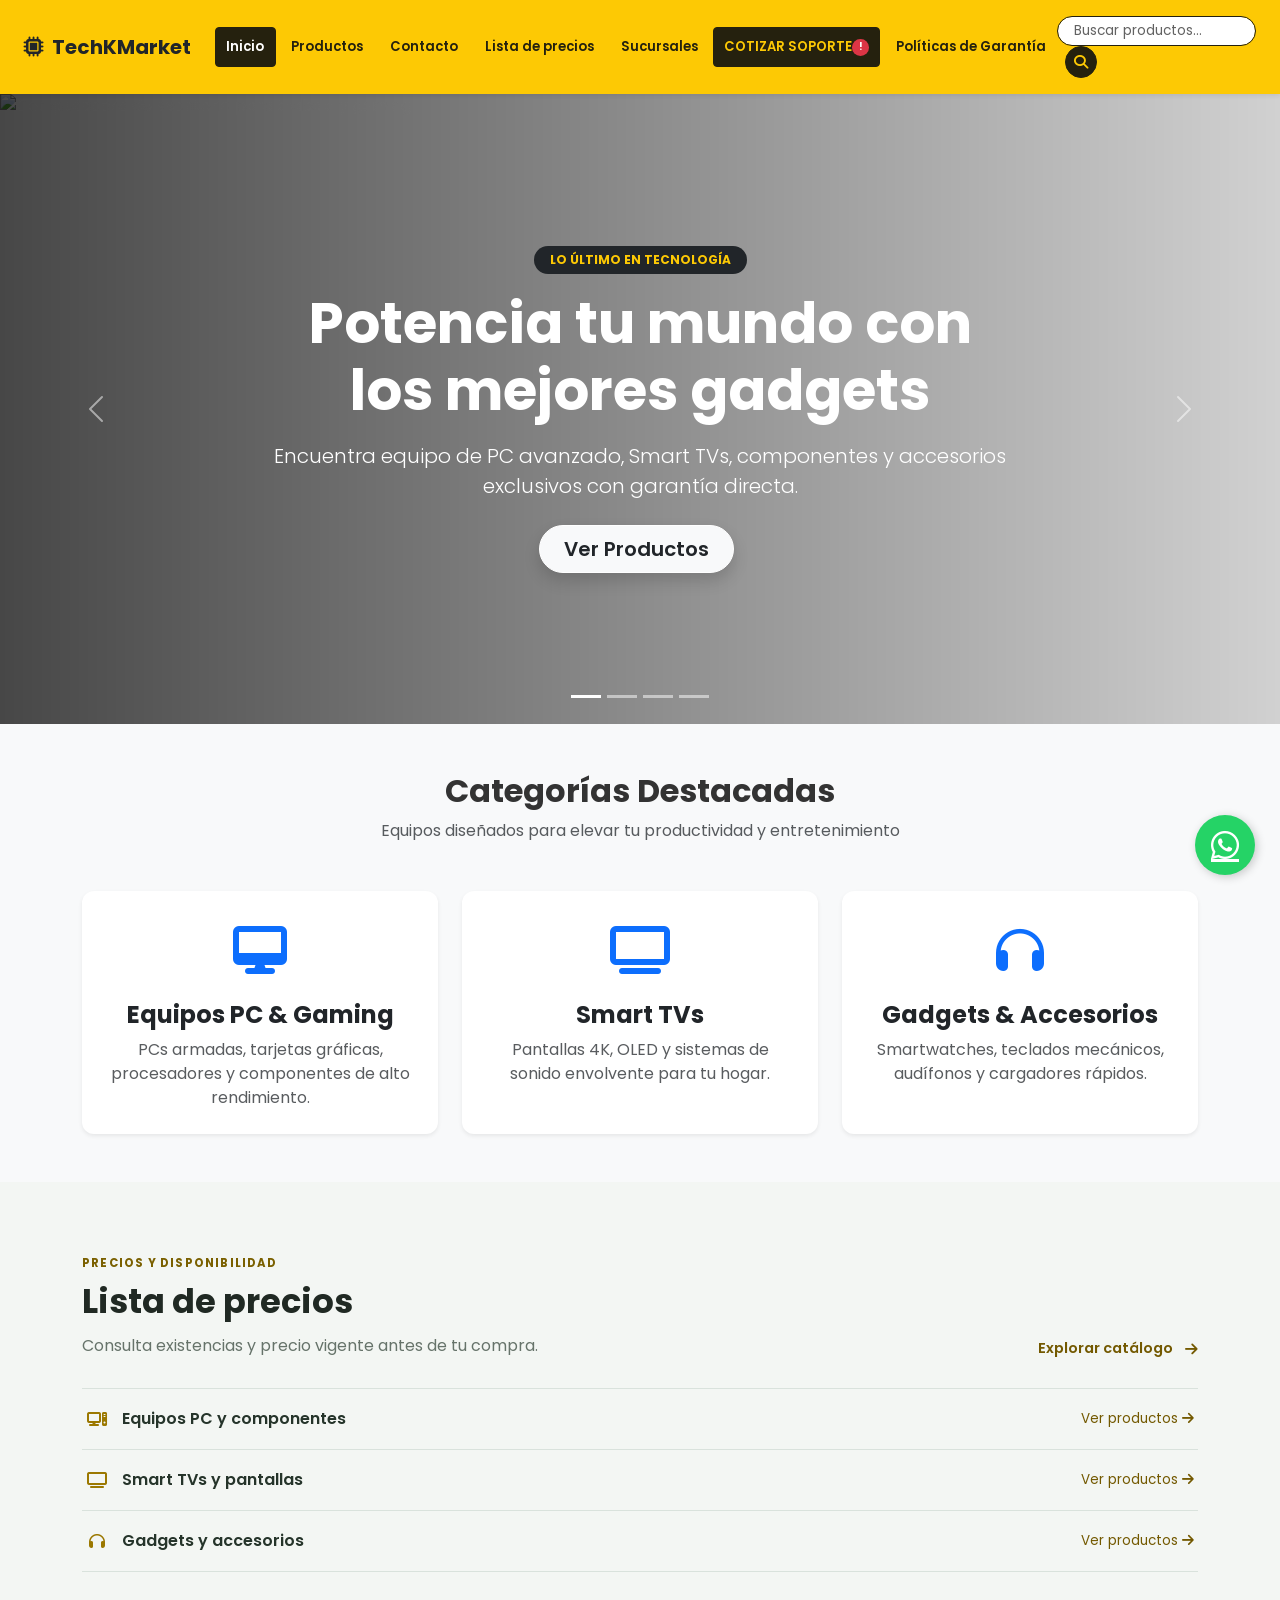
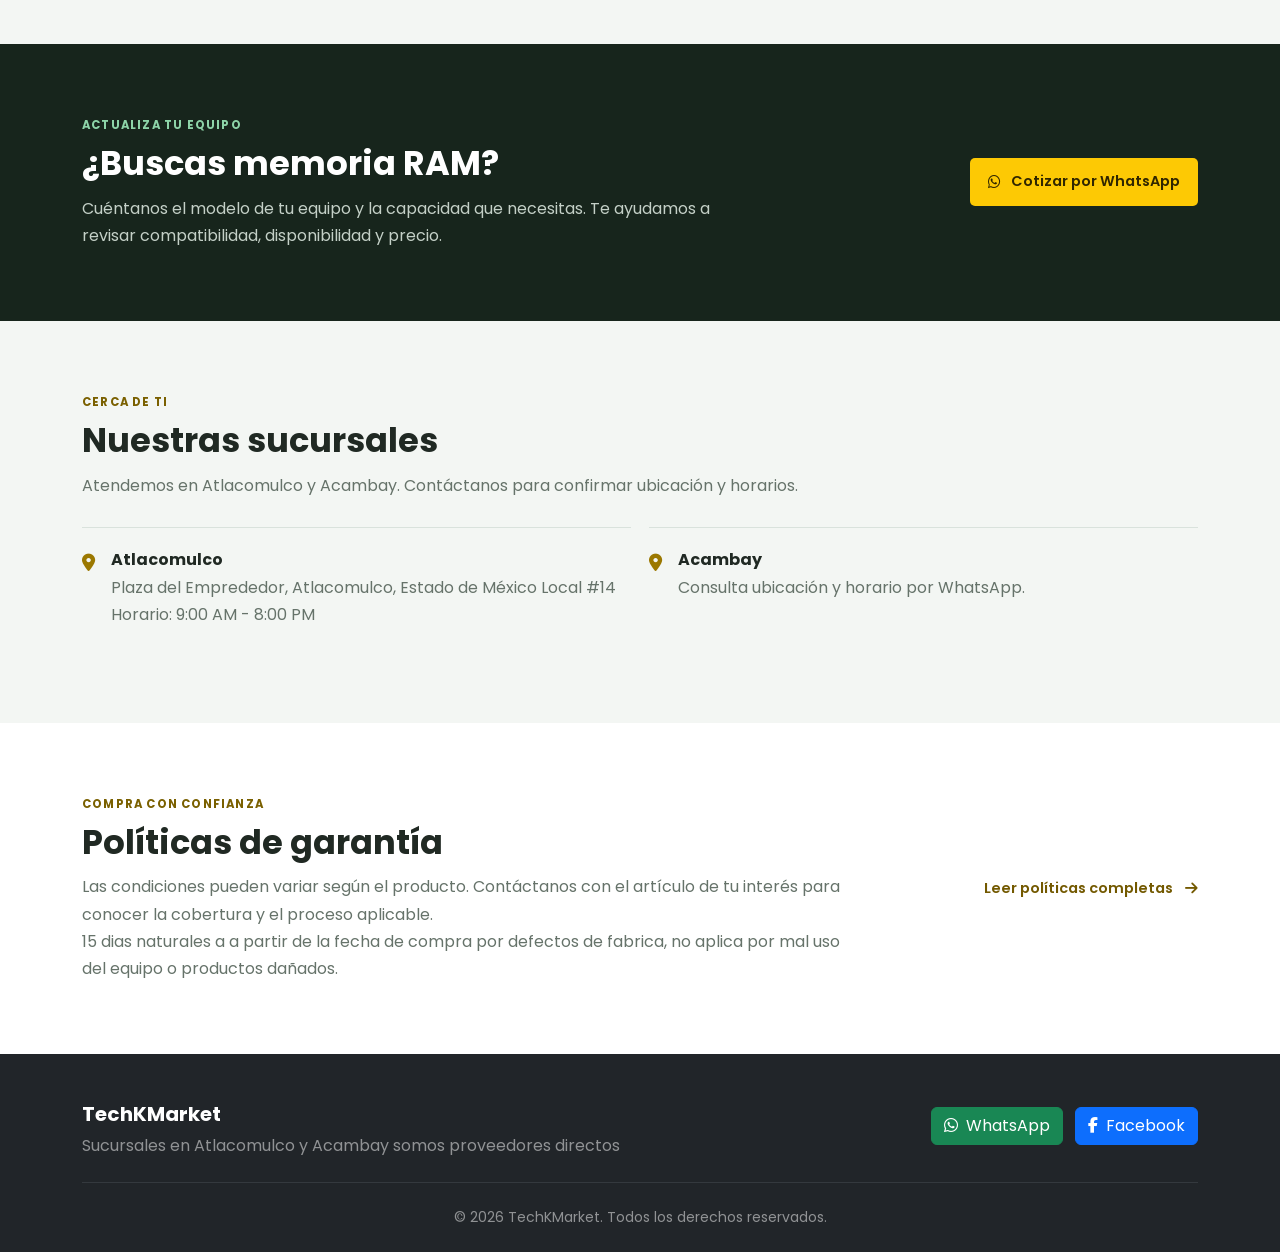
==== commit 6cb8fe0d: "Se agrego politicas" ====
--- a/index.html
+++ b/index.html
@@ -11,7 +11,7 @@
     <!-- Google Fonts -->
     <link href="https://fonts.googleapis.com/css2?family=Poppins:wght@300;400;600;700&display=swap" rel="stylesheet">
     <!-- Tu archivo CSS personalizado -->
-    <link rel="stylesheet" href="style.css">
+    <link rel="stylesheet" href="/css/style.css">    
 </head>
 <body>
 
@@ -19,7 +19,7 @@
     <nav class="navbar navbar-expand-lg navbar-light tech-navbar sticky-top shadow-sm py-3">
         <div class="container-fluid px-4">
             <!-- Logo / Marca -->
-            <a class="navbar-brand fw-bold text-gradient me-4" href="index.html">
+            <a class="navbar-brand fw-bold text-gradient me-4" href="../index.html">
                 <i class="fa-solid fa-microchip me-2"></i>TechKMarket
             </a>
 
@@ -32,12 +32,12 @@
             <div class="collapse navbar-collapse justify-content-between" id="navbarContent">
                 <ul class="navbar-nav mb-2 mb-lg-0 align-lg-items-center mx-auto">
                     <li class="nav-item"><a class="nav-link active px-2" href="#">Inicio</a></li>
-                    <li class="nav-item"><a class="nav-link px-2" href="productos.html">Productos</a></li>
+                    <li class="nav-item"><a class="nav-link px-2" href="pages/productos.html">Productos</a></li>
                     <li class="nav-item"><a class="nav-link px-2" href="#contacto">Contacto</a></li>
                     <li class="nav-item"><a class="nav-link px-2" href="#lista-precios">Lista de precios</a></li>
                     <li class="nav-item"><a class="nav-link px-2" href="#sucursales">Sucursales</a></li>
                     <li class="nav-item"><a class="nav-link px-2 fw-semibold text-warning" href="#cotizar-ram">COTIZAR SOPORTE <span class="badge bg-danger text-white rounded-circle">!</span></a></li>
-                    <li class="nav-item"><a class="nav-link px-2" href="#garantia">Políticas de Garantía</a></li>
+                    <li class="nav-item"><a class="nav-link px-2" href="pages/politicas-de-garantia.html">Políticas de Garantía</a></li>
                 </ul>
 
                 <!-- Buscador Integrado -->
@@ -192,7 +192,7 @@
                 <p>Las condiciones pueden variar según el producto. Contáctanos con el artículo de tu interés para conocer la cobertura y el proceso aplicable.</p>
                 <p>15 dias naturales a a partir de la fecha de compra por defectos de fabrica, no aplica por mal uso del equipo o productos dañados.</p>
             </div>
-            <a class="store-action" href="https://wa.me/525519389472?text=Hola%2C%20quiero%20conocer%20las%20pol%C3%ADticas%20de%20garant%C3%ADa" target="_blank" rel="noopener noreferrer">Consultar garantía <i class="fa-solid fa-arrow-right" aria-hidden="true"></i></a>
+            <a class="store-action" href="pages/politicas-de-garantia.html">Leer políticas completas <i class="fa-solid fa-arrow-right" aria-hidden="true"></i></a>
         </div>
     </section>
 
--- a/css/style.css
+++ b/css/style.css
@@ -0,0 +1,427 @@
+:root {
+    --brand-color: #FDC904;
+    --brand-ink: #302600;
+}
+
+/* Configuración general y tipografía */
+body {
+    font-family: 'Poppins', sans-serif;
+    color: #333;
+}
+
+/* Estilos de la barra de navegación y enlaces */
+.navbar-nav .nav-link {
+    font-size: 0.9rem;
+    font-weight: 500;
+    transition: color 0.2s ease;
+}
+
+.tech-navbar {
+    background-color: var(--brand-color);
+}
+
+.tech-navbar .navbar-brand.text-gradient {
+    color: #212529 !important;
+}
+
+.tech-navbar .navbar-nav {
+    gap: 4px;
+}
+
+.tech-navbar .navbar-nav .nav-link {
+    display: flex;
+    align-items: center;
+    min-height: 40px;
+    padding: 0.45rem 0.65rem !important;
+    border: 1px solid transparent;
+    border-radius: 4px;
+    color: #25210e;
+    font-size: 0.82rem;
+    font-weight: 600;
+    white-space: nowrap;
+}
+
+.tech-navbar .navbar-nav .nav-link:hover,
+.tech-navbar .navbar-nav .nav-link:focus-visible {
+    border-color: #25210e;
+    background: rgba(37, 33, 14, 0.08);
+    color: #111 !important;
+}
+
+.tech-navbar .navbar-nav .nav-link.active {
+    border-color: #25210e;
+    background: #25210e;
+    color: #fff !important;
+}
+
+.tech-navbar .navbar-nav .nav-link.text-warning {
+    border-color: #25210e;
+    background: #25210e;
+    color: var(--brand-color) !important;
+}
+
+.tech-navbar .navbar-nav .nav-link.text-warning:hover,
+.tech-navbar .navbar-nav .nav-link.text-warning:focus-visible {
+    background: #111;
+    color: #fff !important;
+}
+
+.tech-navbar .navbar-toggler {
+    border: 1px solid rgba(37, 33, 14, 0.55) !important;
+}
+
+.tech-navbar .search-form input[type="search"] {
+    background-color: #fff;
+    border-color: #25210e;
+    color: #212529;
+}
+
+.tech-navbar .search-form input[type="search"]::placeholder {
+    color: #626262;
+}
+
+.tech-navbar .search-form input[type="search"]:focus {
+    background-color: #fff;
+    border-color: #111;
+    color: #212529;
+}
+
+.tech-navbar .search-btn {
+    border-color: #25210e;
+    background: #25210e;
+    color: var(--brand-color);
+}
+
+.tech-navbar .search-btn:hover,
+.tech-navbar .search-btn:focus-visible {
+    border-color: #111;
+    background: #111;
+    color: #fff;
+}
+
+@media (max-width: 991.98px) {
+    .tech-navbar .navbar-nav {
+        gap: 2px;
+        padding-top: 12px;
+    }
+
+    .tech-navbar .navbar-nav .nav-link {
+        white-space: normal;
+    }
+}
+
+/* Personalización del buscador en el header */
+.search-form input[type="search"] {
+    background-color: #212529;
+    border: 1px solid #495057;
+    color: #fff;
+    font-size: 0.85rem;
+    width: 180px;
+    transition: all 0.3s ease;
+}
+
+.search-form input[type="search"]::placeholder {
+    color: #adb5bd;
+}
+
+.search-form input[type="search"]:focus {
+    background-color: #212529;
+    border-color: var(--brand-color);
+    color: #fff;
+    box-shadow: none;
+    width: 220px;
+}
+
+.search-btn {
+    width: 32px;
+    height: 32px;
+    display: flex;
+    align-items: center;
+    justify-content: center;
+    padding: 0;
+}
+
+/* Banner principal de imágenes */
+.hero-section {
+    position: relative;
+    min-height: 70vh;
+    overflow: hidden;
+    color: #fff;
+}
+
+.hero-section .carousel,
+.hero-section .carousel-inner,
+.hero-section .carousel-item {
+    height: 70vh;
+    min-height: 440px;
+}
+
+.hero-section .carousel-item::after {
+    position: absolute;
+    inset: 0;
+    background: linear-gradient(90deg, rgba(0, 0, 0, 0.72), rgba(0, 0, 0, 0.18));
+    content: "";
+}
+
+.hero-section .carousel-item img {
+    width: 100%;
+    height: 100%;
+    object-fit: cover;
+}
+
+.hero-content {
+    position: absolute;
+    z-index: 1;
+    inset: 0;
+    display: flex;
+    align-items: center;
+    color: #fff;
+}
+
+.hero-section .badge.bg-primary {
+    background-color: #212529 !important;
+    color: var(--brand-color) !important;
+}
+
+.hero-section .btn-light {
+    border-color: #fff;
+    color: #212529;
+}
+
+.hero-section .carousel-indicators {
+    z-index: 2;
+}
+
+.hero-section .carousel-control-prev,
+.hero-section .carousel-control-next {
+    z-index: 2;
+}
+
+/* Efectos en tarjetas de productos */
+.product-card {
+    transition: transform 0.3s ease, box-shadow 0.3s ease;
+    border-radius: 12px;
+}
+
+.product-card:hover {
+    transform: translateY(-8px);
+    box-shadow: 0 1rem 3rem rgba(0,0,0,.1) !important;
+}
+
+.icon-box {
+    height: 70px;
+    display: flex;
+    align-items: center;
+    justify-content: center;
+}
+
+.store-section {
+    padding: 72px 0;
+    scroll-margin-top: 88px;
+}
+
+.store-section h2 {
+    margin: 0 0 10px;
+    color: #202923;
+    font-size: clamp(1.55rem, 3vw, 2.1rem);
+    font-weight: 700;
+}
+
+.store-section p {
+    margin-bottom: 0;
+    color: #66736a;
+    line-height: 1.7;
+}
+
+.store-kicker {
+    margin: 0 0 9px !important;
+    color: #7a6000 !important;
+    font-size: 0.72rem;
+    font-weight: 700;
+    letter-spacing: 1.2px;
+}
+
+.store-section-heading {
+    display: flex;
+    align-items: end;
+    justify-content: space-between;
+    gap: 24px;
+    margin-bottom: 28px;
+}
+
+.store-action {
+    display: inline-flex;
+    align-items: center;
+    gap: 12px;
+    flex: 0 0 auto;
+    color: #735900;
+    font-size: 0.9rem;
+    font-weight: 600;
+    text-decoration: none;
+}
+
+.store-action:hover {
+    color: #302600;
+}
+
+.price-section,
+.branches-section {
+    background: #f3f6f3;
+}
+
+.price-list {
+    border-top: 1px solid #d9e2dc;
+}
+
+.price-list a {
+    display: flex;
+    align-items: center;
+    justify-content: space-between;
+    gap: 20px;
+    padding: 18px 4px;
+    border-bottom: 1px solid #d9e2dc;
+    color: #25342a;
+    text-decoration: none;
+}
+
+.price-list a > span:first-child {
+    display: flex;
+    align-items: center;
+    gap: 14px;
+    font-weight: 600;
+}
+
+.price-list a > span:last-child {
+    color: #735900;
+    font-size: 0.84rem;
+}
+
+.price-list a > span:first-child i {
+    width: 22px;
+    color: #9b7800;
+    text-align: center;
+}
+
+.ram-section {
+    background: #17251c;
+}
+
+.ram-section h2,
+.ram-section p:not(.store-kicker) {
+    color: #fff;
+}
+
+.ram-section p:not(.store-kicker) {
+    max-width: 680px;
+    color: #c4d0c7;
+}
+
+.ram-section .store-kicker {
+    color: #8dd4a8 !important;
+}
+
+.section-split {
+    display: flex;
+    align-items: center;
+    justify-content: space-between;
+    gap: 36px;
+}
+
+.section-split > div {
+    max-width: 760px;
+}
+
+.section-button {
+    display: inline-flex;
+    align-items: center;
+    justify-content: center;
+    gap: 10px;
+    flex: 0 0 auto;
+    min-height: 48px;
+    padding: 0 18px;
+    border-radius: 5px;
+    background: var(--brand-color);
+    color: var(--brand-ink);
+    font-size: 0.9rem;
+    font-weight: 600;
+    text-decoration: none;
+}
+
+.section-button:hover {
+    background: #e5b400;
+    color: #211a00;
+}
+
+.branch-list {
+    display: grid;
+    grid-template-columns: repeat(2, minmax(0, 1fr));
+    gap: 18px;
+}
+
+.branch-list article {
+    display: flex;
+    align-items: flex-start;
+    gap: 16px;
+    padding: 22px 0;
+    border-top: 1px solid #d9e2dc;
+}
+
+.branch-list article > i {
+    margin-top: 4px;
+    color: #9b7800;
+    font-size: 1.1rem;
+}
+
+.branch-list h3 {
+    margin: 0 0 5px;
+    color: #202923;
+    font-size: 1rem;
+    font-weight: 700;
+}
+
+.warranty-section {
+    background: #fff;
+}
+
+@media (max-width: 700px) {
+    .store-section {
+        padding: 48px 0;
+    }
+
+    .store-section-heading,
+    .section-split {
+        align-items: flex-start;
+        flex-direction: column;
+        gap: 18px;
+    }
+
+    .branch-list {
+        grid-template-columns: minmax(0, 1fr);
+    }
+}
+
+/* Botón flotante de WhatsApp */
+.whatsapp-float {
+    position: fixed;
+    width: 60px;
+    height: 60px;
+    bottom: 25px;
+    right: 25px;
+    background-color: #25d366;
+    color: #FFF;
+    border-radius: 50px;
+    text-align: center;
+    font-size: 32px;
+    box-shadow: 2px 2px 10px rgba(0,0,0,0.2);
+    z-index: 1000;
+    display: flex;
+    align-items: center;
+    justify-content: center;
+    transition: all 0.3s ease;
+}
+
+.whatsapp-float:hover {
+    background-color: #20ba5a;
+    color: #FFF;
+    transform: scale(1.1);
+}
